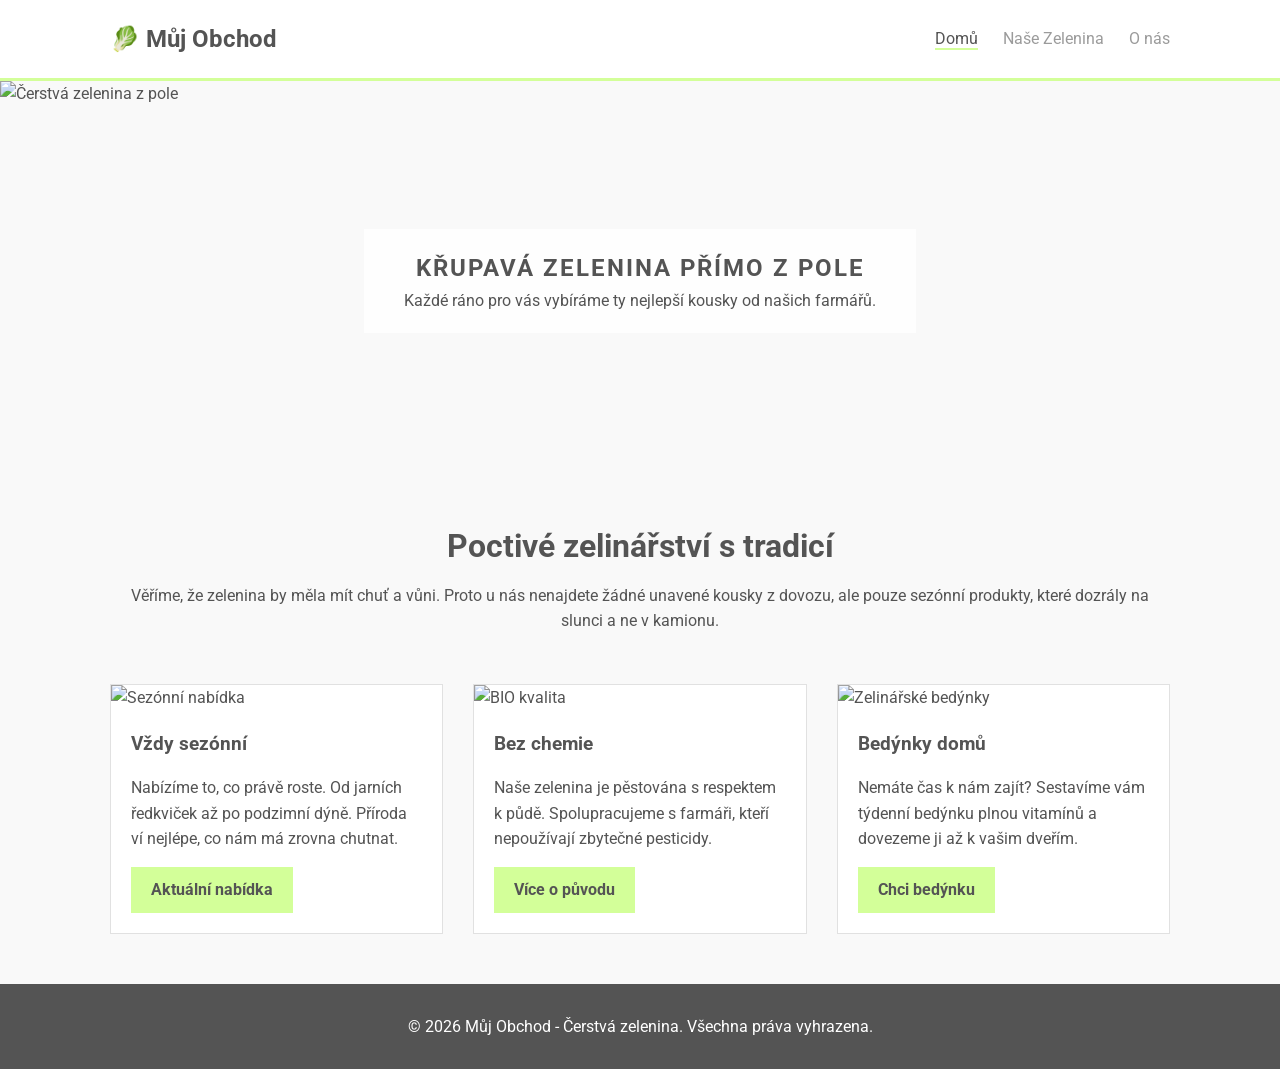
==== index.html @ a928a1ac "Add files via upload" ====
<!DOCTYPE html>
<html lang="cs">
<head>
    <meta charset="UTF-8">
    <meta name="viewport" content="width=device-width, initial-scale=1.0">
    <title>Můj Obchod | Čerstvá zelenina</title>
    <link rel="preconnect" href="https://fonts.googleapis.com">
    <link rel="preconnect" href="https://fonts.gstatic.com" crossorigin>
    <link href="https://fonts.googleapis.com/css2?family=Roboto:wght@300;400;700&display=swap" rel="stylesheet">
    <link rel="stylesheet" href="style.css">
</head>
<body>

    <header>
        <nav class="container">
            <div class="logo">🥬 Můj Obchod</div>
            <ul>
                <li><a href="index.html" class="active">Domů</a></li>
                <li><a href="produkty.html">Naše Zelenina</a></li>
                <li><a href="o-obchodu.html">O nás</a></li>
            </ul>
        </nav>
    </header>

    <section class="hero">
        <img src="img/zelenina-hero.jpg" alt="Čerstvá zelenina z pole">
        <div class="hero-text">
            <h1>Křupavá zelenina přímo z pole</h1>
            <p>Každé ráno pro vás vybíráme ty nejlepší kousky od našich farmářů.</p>
        </div>
    </section>

    <main class="container">
        <section class="intro">
            <h2>Poctivé zelinářství s tradicí</h2>
            <p>Věříme, že zelenina by měla mít chuť a vůni. Proto u nás nenajdete žádné unavené kousky z dovozu, ale pouze sezónní produkty, které dozrály na slunci a ne v kamionu.</p>
        </section>

        <section class="grid">
            <div class="card">
                <img src="img/sezonni.jpg" alt="Sezónní nabídka">
                <div class="card-content">
                    <h3>Vždy sezónní</h3>
                    <p>Nabízíme to, co právě roste. Od jarních ředkviček až po podzimní dýně. Příroda ví nejlépe, co nám má zrovna chutnat.</p>
                    <a href="produkty.html" class="btn">Aktuální nabídka</a>
                </div>
            </div>

            <div class="card">
                <img src="img/bio.jpg" alt="BIO kvalita">
                <div class="card-content">
                    <h3>Bez chemie</h3>
                    <p>Naše zelenina je pěstována s respektem k půdě. Spolupracujeme s farmáři, kteří nepoužívají zbytečné pesticidy.</p>
                    <a href="o-obchodu.html" class="btn">Více o původu</a>
                </div>
            </div>

            <div class="card">
                <img src="img/bedynky.jpg" alt="Zelinářské bedýnky">
                <div class="card-content">
                    <h3>Bedýnky domů</h3>
                    <p>Nemáte čas k nám zajít? Sestavíme vám týdenní bedýnku plnou vitamínů a dovezeme ji až k vašim dveřím.</p>
                    <a href="#" class="btn">Chci bedýnku</a>
                </div>
            </div>
        </section>
    </main>

    <footer>
        <p>&copy; 2026 Můj Obchod - Čerstvá zelenina. Všechna práva vyhrazena.</p>
    </footer>

</body>
</html>
---- style.css ----
* {
    margin: 0;
    padding: 0;
    box-sizing: border-box;
}

body {
    font-family: 'Roboto', sans-serif;
    line-height: 1.6;
    color: #545454; /* Tmavě šedá */
    background-color: #f9f9f9;
}

.container {
    max-width: 1100px;
    margin: 0 auto;
    padding: 0 20px;
}

/* Navigace */
header {
    background-color: #ffffff;
    border-bottom: 3px solid #d3ff99; /* Světle zelená */
    padding: 20px 0;
}

nav {
    display: flex;
    justify-content: space-between;
    align-items: center;
}

.logo {
    font-weight: 700;
    font-size: 1.5rem;
    color: #545454;
}

nav ul {
    list-style: none;
    display: flex;
}

nav ul li {
    margin-left: 25px;
}

nav ul li a {
    text-decoration: none;
    color: #9b9b9b; /* Šedá */
    font-weight: 400;
    transition: color 0.3s;
}

nav ul li a:hover, 
nav ul li a.active {
    color: #545454;
    border-bottom: 2px solid #d3ff99;
}

/* Hero sekce */
.hero {
    position: relative;
    height: 400px;
    overflow: hidden;
    margin-bottom: 40px;
}

.hero img {
    width: 100%;
    height: 100%;
    object-fit: cover;
}

.hero-text {
    position: absolute;
    top: 50%;
    left: 50%;
    transform: translate(-50%, -50%);
    background: rgba(255, 255, 255, 0.8);
    padding: 20px 40px;
    text-align: center;
}

.hero h1 {
    color: #545454;
    text-transform: uppercase;
    letter-spacing: 2px;
}

/* Obsah a Karty */
.intro {
    text-align: center;
    margin-bottom: 50px;
}

.intro h2 {
    color: #545454;
    font-size: 2rem;
    margin-bottom: 10px;
}

.grid {
    display: grid;
    grid-template-columns: repeat(auto-fit, minmax(300px, 1fr));
    gap: 30px;
    margin-bottom: 50px;
}

.card {
    background: #fff;
    border: 1px solid #e1e1e1;
    overflow: hidden;
    transition: transform 0.3s;
}

.card:hover {
    transform: translateY(-5px);
}

.card img {
    width: 100%;
    height: 200px;
    object-fit: cover;
}

.card-content {
    padding: 20px;
}

.card-content h3 {
    margin-bottom: 15px;
    color: #545454;
}

.btn {
    display: inline-block;
    background-color: #d3ff99;
    color: #545454;
    padding: 10px 20px;
    text-decoration: none;
    font-weight: 700;
    margin-top: 15px;
    transition: background 0.3s;
}

.btn:hover {
    background-color: #b8e67a;
}

/* Footer */
footer {
    background-color: #545454;
    color: #ffffff;
    text-align: center;
    padding: 30px 0;
    margin-top: 40px;
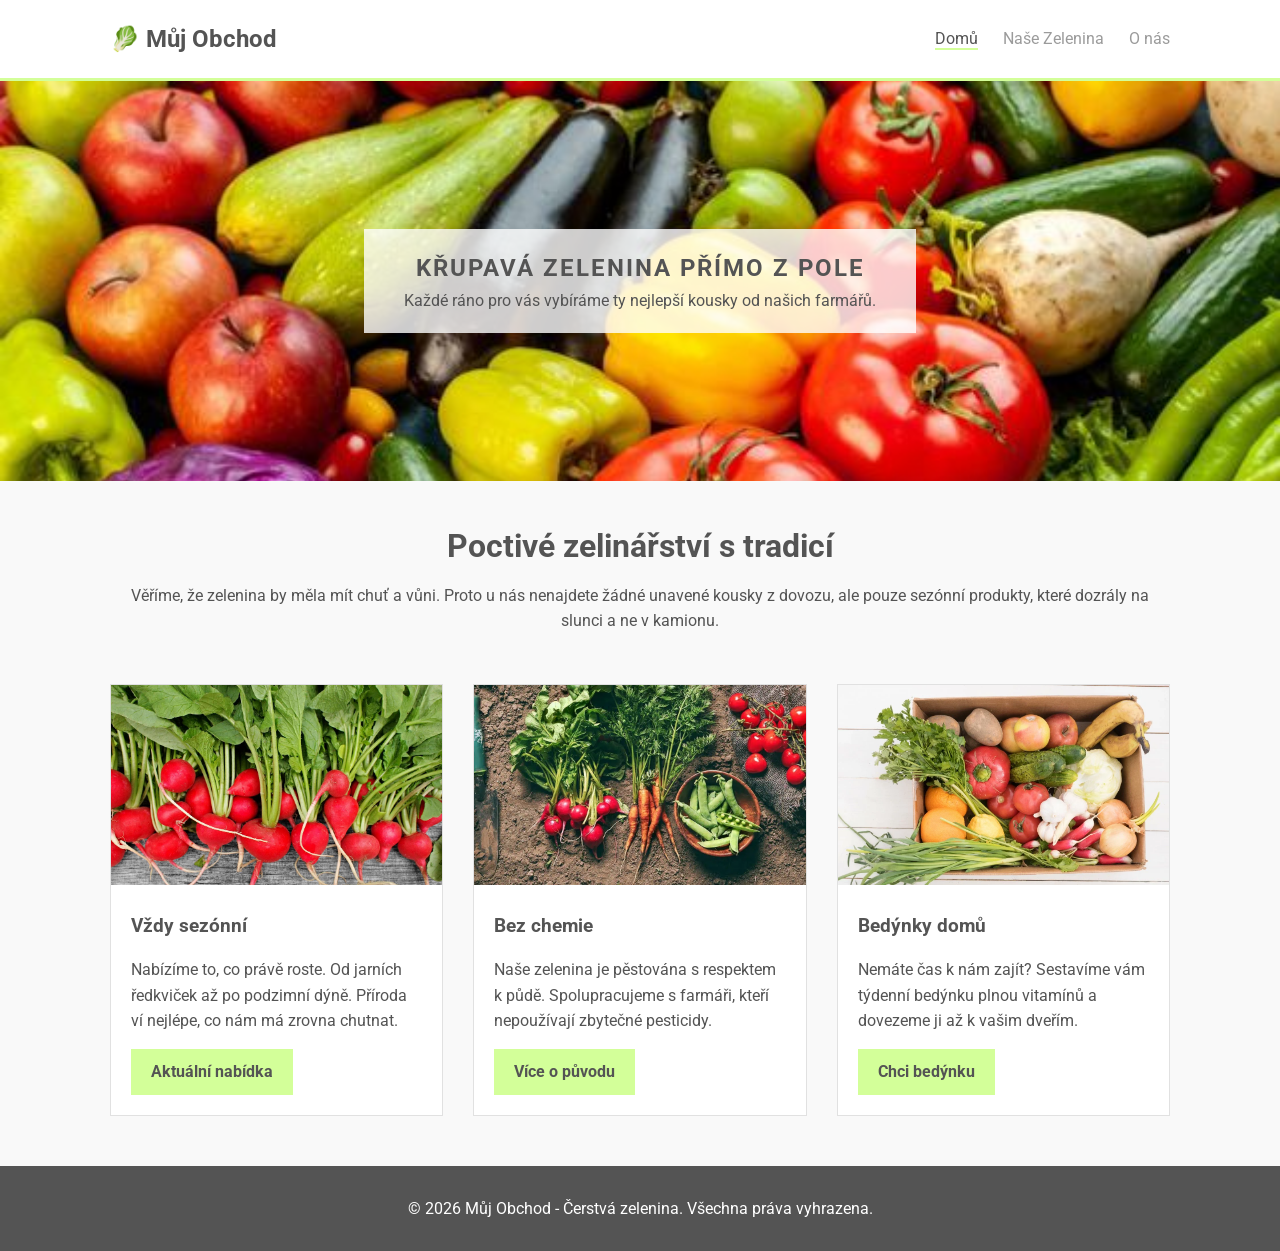
==== commit f88e7a27: "Fix HTML structure and update image paths" ====
--- a/index.html
+++ b/index.html
@@ -23,7 +23,7 @@
     </header>
 
     <section class="hero">
-        <img src="img/zelenina-hero.jpg" alt="Čerstvá zelenina z pole">
+        <img src="zelenina-hero.jpg" alt="Čerstvá zelenina z pole">
         <div class="hero-text">
             <h1>Křupavá zelenina přímo z pole</h1>
             <p>Každé ráno pro vás vybíráme ty nejlepší kousky od našich farmářů.</p>
@@ -38,7 +38,7 @@
 
         <section class="grid">
             <div class="card">
-                <img src="img/sezonni.jpg" alt="Sezónní nabídka">
+                <img src="sezonni.jpg" alt="Sezónní nabídka">
                 <div class="card-content">
                     <h3>Vždy sezónní</h3>
                     <p>Nabízíme to, co právě roste. Od jarních ředkviček až po podzimní dýně. Příroda ví nejlépe, co nám má zrovna chutnat.</p>
@@ -47,7 +47,7 @@
             </div>
 
             <div class="card">
-                <img src="img/bio.jpg" alt="BIO kvalita">
+                <img src="bio.jpg" alt="BIO kvalita">
                 <div class="card-content">
                     <h3>Bez chemie</h3>
                     <p>Naše zelenina je pěstována s respektem k půdě. Spolupracujeme s farmáři, kteří nepoužívají zbytečné pesticidy.</p>
@@ -56,7 +56,7 @@
             </div>
 
             <div class="card">
-                <img src="img/bedynky.jpg" alt="Zelinářské bedýnky">
+                <img src="bedynky.jpg" alt="Zelinářské bedýnky">
                 <div class="card-content">
                     <h3>Bedýnky domů</h3>
                     <p>Nemáte čas k nám zajít? Sestavíme vám týdenní bedýnku plnou vitamínů a dovezeme ji až k vašim dveřím.</p>
@@ -71,4 +71,4 @@
     </footer>
 
 </body>
-</html>+</html>
